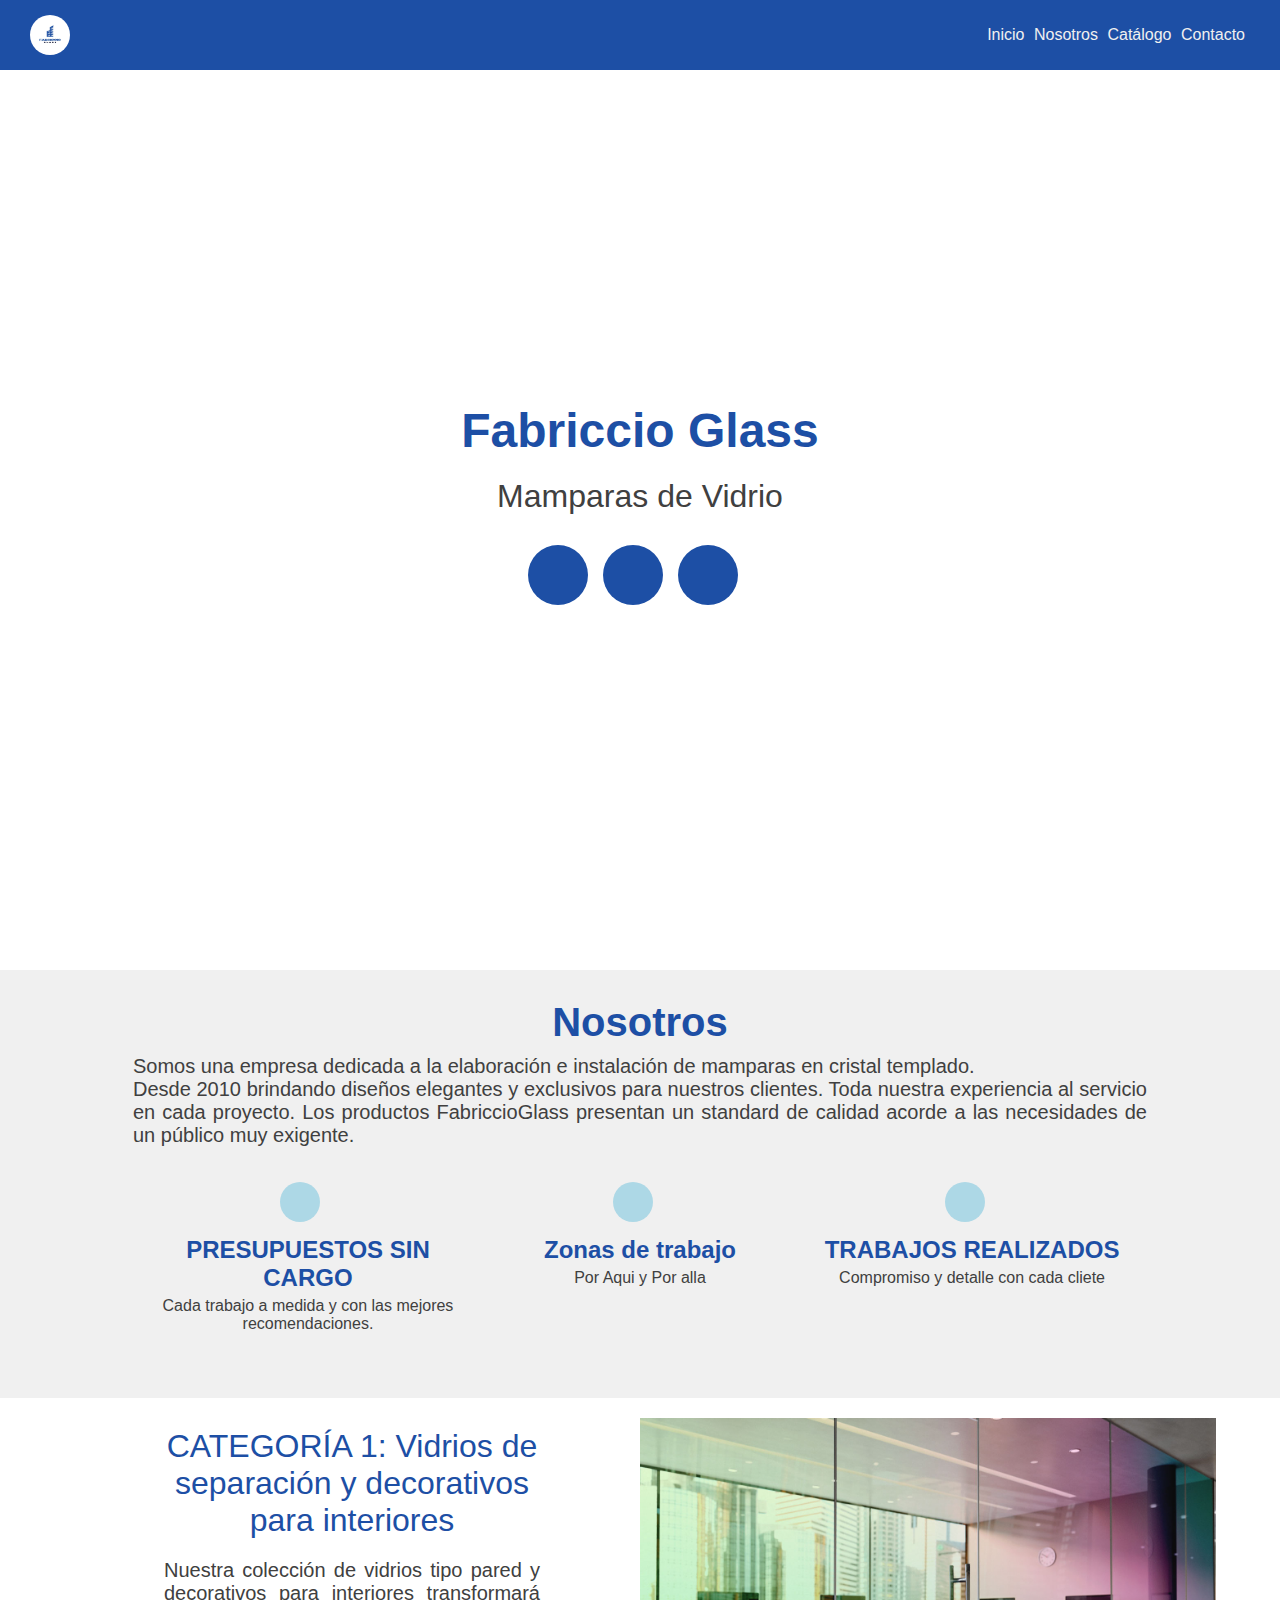
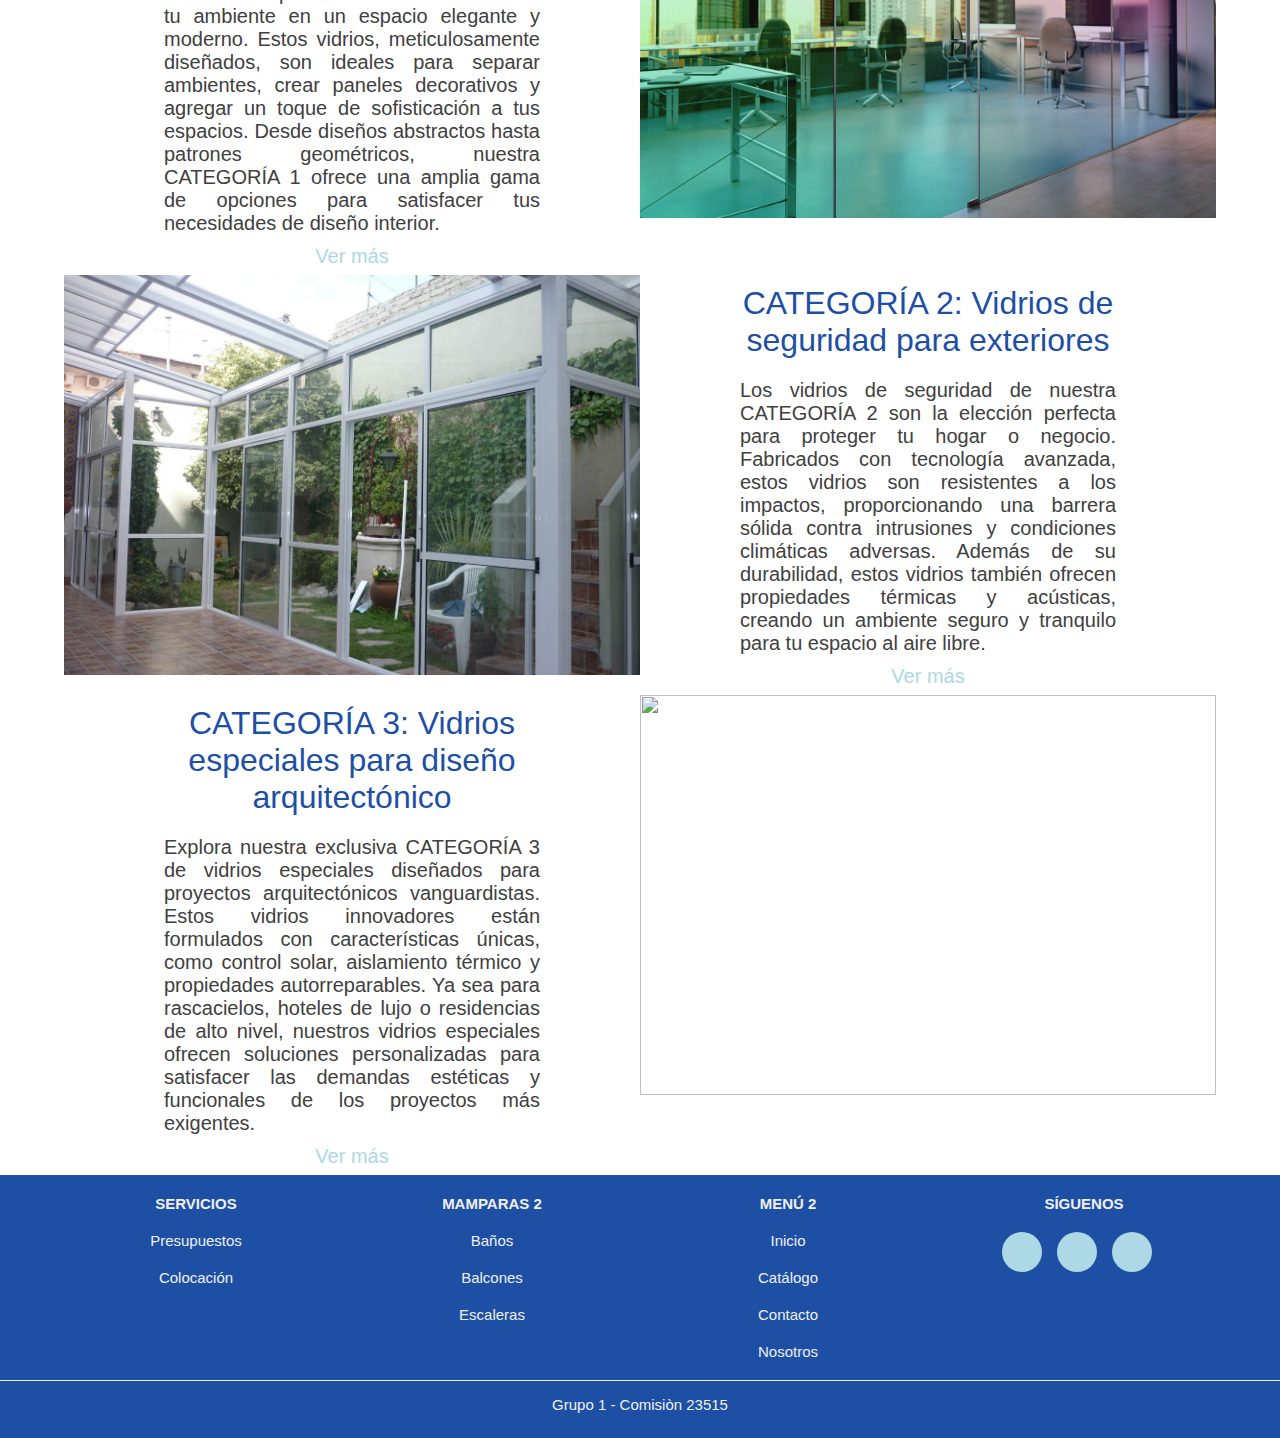
==== index.html @ 11f50d9c "Add files via upload" ====
<!DOCTYPE html>
<html lang="es">
<head>
    <meta charset="UTF-8">
    <meta name="viewport" content="width=device-width, initial-scale=1.0">
    <link rel="icon" href="/img/logo.ico" type="image/x-icon">
    <link rel="stylesheet" href="/stylos/inicio.css">
    <link rel="stylesheet" href="https://cdnjs.cloudflare.com/ajax/libs/font-awesome/6.4.2/css/all.min.css" integrity="sha512-z3gLpd7yknf1YoNbCzqRKc4qyor8gaKU1qmn+CShxbuBusANI9QpRohGBreCFkKxLhei6S9CQXFEbbKuqLg0DA==" crossorigin="anonymous" referrerpolicy="no-referrer" />
    <title>Fabricio Glass</title>
</head>
    <body>
        <header >
            <nav class="nav">
                <img src="/img/logo.jpg" alt="" class="logo">
                <ul>
                    <li> <a href="#">Inicio</a></li>
                    <li><a href="/pages/nosotros.html" target="_blank">Nosotros</a></li>
                    <li><a href="/pages/Catalogo.html" target="_blank">Catálogo</a></li>
                    <li><a href="/pages/contacto.html" target="_blank">Contacto</a></li>
                    
                    
                </ul>        
                </nav>
        </header>
        
        <main class="main">
            <section class="hero">
                <div class="hero-tittle">
                    <h1>Fabriccio Glass</h1>
                    <p>Mamparas de Vidrio</p>
                    
                </div>
                <div class="link" >
                        <div class="social">
                            <a href="https://www.facebook.com/" target="_blank">
                                <i class="fa-brands fa-facebook-f"></i>
                            </a>
                            <a href="https://www.instagram.com/" target="_blank">
                                <i class="fa-brands fa-instagram"></i>
                            </a>
                            <a href="https://web.whatsapp.com/" target="_blank">
                                <i class="fa-brands fa-whatsapp"></i>
                            </a> 
                        </div>
                    </div>
            </section>
            <section class="nosotros">
                <div class="nosotros-info">
                    <h2>Nosotros</h2>
                    <p>Somos una empresa dedicada a la elaboración e instalación de mamparas en cristal templado.</p>
                    <p>Desde 2010 brindando diseños elegantes y exclusivos para nuestros clientes. Toda nuestra experiencia al servicio en cada proyecto. Los productos FabriccioGlass presentan un standard de calidad acorde a las necesidades de un público muy exigente.</p>
                    <div class="s3">
                        <div class="conteiner-info">
                            <div class="info-items">
                                <div class="social">
                                    <a href="/pages/"target="_blank"><i class="fa-solid fa-file-invoice-dollar"></i></a></div>
                                    <h3>PRESUPUESTOS SIN CARGO</h3>
                                    <p>Cada trabajo a medida y con las mejores recomendaciones.</p>
                                </div>
                            <div class="info-items">
                                <div class="social">
                                    <a  href="/pages/"target="_blank">
                                        <i class="fa-regular fa-map"></i>
                                    </a>
                                </div>
                                <h3>Zonas de trabajo</h3>
                                <p>Por Aqui y Por alla</p>
                            </div>
                            <div class="info-items">
                                <div class="social">
                                    <a href="/pages/" target="_blank">
                                        <i class="fa-solid fa-handshake"></i>
                                    </a>
                                </div>
                                <h3>TRABAJOS REALIZADOS</h3>
                                <p>Compromiso y detalle con cada cliete</p>
                            </div>
                        </div>
                    </div>
                </div>
            </section>
            <section class="catalogo">
                <div class="bloque-categoria">
                    <div class="texto-catalogo">
                        <h3>CATEGORÍA 1: Vidrios de separación y decorativos para interiores </h3>
                        <span>Nuestra colección de vidrios tipo pared y decorativos para interiores transformará tu ambiente en un espacio elegante y moderno. Estos vidrios, meticulosamente diseñados, son ideales para separar ambientes, crear paneles decorativos y agregar un toque de sofisticación a tus espacios. Desde diseños abstractos hasta patrones geométricos, nuestra CATEGORÍA 1 ofrece una amplia gama de opciones para satisfacer tus necesidades de diseño interior.
                        </span>
                        <div class="span-categoria">
                            <a href="/pages/" target="_blank"><span>Ver más</span></a>
                        </div>
                    </div>
                    <div class="img-catalogo">
                        <img src="/img/vidrio-interior.jpg" alt="">
                    </div>
                </div>
                <div class="bloque-categoria">
                    <div class="img-catalogo">
                        <img src="/img/vidrio-seguridad.jpg" alt="portada-mamparas-escaleras">
                    </div>
                    <div class="texto-catalogo">
                        <h3>CATEGORÍA 2: Vidrios de seguridad para exteriores</h3>
                        <span>Los vidrios de seguridad de nuestra CATEGORÍA 2 son la elección perfecta para proteger tu hogar o negocio. Fabricados con tecnología avanzada, estos vidrios son resistentes a los impactos, proporcionando una barrera sólida contra intrusiones y condiciones climáticas adversas. Además de su durabilidad, estos vidrios también ofrecen propiedades térmicas y acústicas, creando un ambiente seguro y tranquilo para tu espacio al aire libre.
                        </span>
                        <div class="span-categoria">
                            <a href="/pages/" target="_blank"><span>Ver más</span></a>
                        </div>
                    </div>
                </div>
                <div class="bloque-categoria">
                    <div class="texto-catalogo">
                        <h3>CATEGORÍA 3: Vidrios especiales para diseño arquitectónico</h3>
                        <span>Explora nuestra exclusiva CATEGORÍA 3 de vidrios especiales diseñados para proyectos arquitectónicos vanguardistas. Estos vidrios innovadores están formulados con características únicas, como control solar, aislamiento térmico y propiedades autorreparables. Ya sea para rascacielos, hoteles de lujo o residencias de alto nivel, nuestros vidrios especiales ofrecen soluciones personalizadas para satisfacer las demandas estéticas y funcionales de los proyectos más exigentes.
                        </span>
                        <div class="span-categoria">
                            <a href="/pages/" target="_blank"><span>Ver más</span></a>
                        </div>
                    </div>
                    <div class="img-catalogo">
                        <img src="/img/escalera-madera.jpg" alt="">
                    </div>
                </div>
            </section>
            <section class="contacto"></section>
        </main>

        <footer class="footer">
            <div class="conteiner-footer">
                <div class="footer_link">
                    <div class="link">
                        <h3>Servicios</h3>
                        <ul>
                            <li><a href="/pages/contacto.html#consultas" target="_blank">Presupuestos</a></li></li>
                            <li><a href="/pages/nosotros.html#servicios" target="_blank">Colocación</a></li></li>
                        </ul>
                    </div>
                    <div class="link">
                        <h3>Mamparas 2</h3>
                        <ul>
                            <li><a href="/pages/" target="_blank">Baños</a></li>
                            <li><a href="/pages/Catalogo.html#balcones" target="_blank">Balcones</a></li>
                            <li><a href="/pages/Catalogo.html#escaleras" target="_blank">Escaleras</a></li>
                        </ul>
                    </div>
                    <div class="link">
                        <h3>Menú 2</h3>
                        <ul>
                            <li><a href="#">Inicio</a></li>
                            <li><a href="/pages/Catalogo.html" target="_blank" >Catálogo</a></li>
                            <li><a href="/pages/contacto.html" target="_blank" >Contacto</a></li>
                            <li><a href="/pages/nosotros.html" target="_blank" >Nosotros</a></li>
                        </ul>
                    </div>
                    <div class="link" >
                        <h3>Síguenos</h3>
                        <div class="social">
                            <a href="https://www.facebook.com/" target="_blank">
                                <i class="fa-brands fa-facebook-f"></i>
                            </a>
                            <a href="https://www.instagram.com/" target="_blank">
                                <i class="fa-brands fa-instagram"></i>
                            </a>
                            <a href="https://web.whatsapp.com/" target="_blank">
                                <i class="fa-brands fa-whatsapp"></i>
                            </a> 
                        </div>
                    </div>
                </div>

                <div class="footer-text">
                    <p>Grupo 1 - Comisiòn 23515</p>
                </div>
            </div>  
        </footer>
    </body>
</html>
---- stylos/inicio.css ----
:root {
    --color_prinipal: #1d4fa5;
    --color_secundario: #404040;
    --color_base: #f0f0f0;
    --fuente_primcipal: Arial, sans-serif;
}

* {
    box-sizing: border-box;
    font-family: var(--fuente_primcipal);
    margin: 0;
    padding: 0;
    text-decoration: none;
    list-style: none;
}
/*-------ESTILO HEADER--------------*/
/*-------ESTILO NAV--------------*/
/* Estilos BARRA DE NAVEGACIÓN */
nav {
    background-color: var(--color_prinipal);
    color: var(--color_base);
    padding: 15px 30px;
    display: flex;
    justify-content: space-between;
    align-items: center;
}

nav li {
    display: inline;
    margin-right: 5px;
    
}

nav a {
    color: var(--color_base);
    padding: 10px 0;  
}

nav a:hover {
    border-bottom: 1px solid lightblue;
font-size: 18px;
}

nav img {
    height: 40px;
    width: 40px;
    border-radius: 25px;
}

/*-------ESTILO MAIN--------------*/
main{
    display: flex;
    flex-direction: column;
}
/*-------ESTILO SECCION HERO--------------*/
.hero{
    display: flex;
    flex-direction: column;
    max-width: 100%;
    height: 100vh;
    justify-content: center;
    align-items: center;
    background-image:url(../img/balcon-barandas-cristal.jpg);
    background-size:cover;
    background-position: center;
    background-repeat:no-repeat;
    background-attachment: fixed;
}

.hero-tittle{
    width: 70%;
    text-align: center;
    justify-content: center;
}
.hero-tittle h1{
    font-size: 3rem;
    color: var(--color_prinipal);
    font-weight: 800;
    padding-bottom: 20px;
}
.hero-tittle p{
    font-size: 2rem;
    color: var(--color_secundario);
    padding-bottom: 30px;
}

/*-------hero-boton contacto--------------*/
.hero .social i{
    display: inline-block;
    min-height: 60px;
    width: 60px;
    text-align: center;
    line-height: 60px;
    font-size: 30px;
    background-color: var(--color_prinipal);
}
.hero .social i:hover {
    background-color: var(--color_base);
    color: var(--color_prinipal);
    box-shadow: 0 0 20px var(--color_prinipal);
}


/*-------ESTILO SECCION NOSOTROS--------------*/
.nosotros{
    width: 100%;
    background-color: var(--color_base);
    margin-bottom: 20px;
}

.nosotros-info{
    width: 80%;
    text-align: justify;
    margin: auto;
    padding: 30px 5px;
    
}

.nosotros-info h2{
    margin-bottom: 10px;
    text-align: center;
    font-size: 2.5rem;
    color: var(--color_prinipal);
}
.nosotros-info p{
    font-size: 20px;
    color: var(--color_secundario);
}
/* SECCION 3--info */

.s3 {
    height: auto;
    width: 100%;
    max-width: 1500px;
}

.conteiner-info {
    display: flex;
    flex-wrap: wrap;
    max-width: 1500px;
    justify-content: space-evenly;
}


.info-items {
    display: block;
    text-align: center;
    width: 30%;
    margin: 35px 5px;
}

.info-items h3 {
    color: var(--color_prinipal);
    font-size: 1.5rem;
}

.info-items p {
    color: var(--color_secundario);
    font-size: 1rem;
    margin-top: 5px;
}
.info-items a {
    cursor: pointer;
}
.info-items a:hover {
    cursor: pointer;
}


/*--------------------------------*/
/* --------SECCION-CATÁLOGO---------- */
.catalogo{
    max-width: 100%;
    height: 100%;
}
.bloque-categoria{
    width: 90%;
    height: 100%;
    background-color: white;
    display: flex;
    flex-wrap: wrap;
    margin: auto;
}

.texto-catalogo{
    width: 50%;
    height: 100%;
    padding: 10px 100px;
    text-align: justify;
    justify-content: center;
    align-items: center;
    margin: auto;
}

.texto-catalogo h3{
    text-align: center;
    font-size: 2rem;
    font-weight: 400;
    color: var(--color_prinipal);
    margin-bottom: 20px;
}

.texto-catalogo span{
    color: var(--color_secundario);
    font-size: 20px;
}
.span-categoria{
    width: 100%;
    height: 20px;
    text-align: center;
    margin-top: 10px;
}

.span-categoria span{
    font-size: 20px;
    font-weight: 500;
    color: lightblue;
}
.span-categoria span:hover{
    cursor: pointer;
    font-size: 35px;
    color: var(--color_prinipal);
}
/*---------SCCION CATALOGO*/
.img-catalogo{
    width: 50%;
    height: 100%;
}
.img-catalogo img{
    width: 100%;
    height:400px;
    object-fit: cover;
}
/* --------SECCION FOOTER---------- */

.footer{
    padding: 20px 0 10px 0;
    background-color: var(--color_prinipal);
}

.conteiner-footer {
    text-align: center;
}

.footer_link {
    display: flex;
    flex-wrap: wrap;
    justify-content: space-evenly;
}

.link {
    width: 200px;
}

.link h3 {
    font-size: 15px;
    color: var(--color_base);
    text-transform: uppercase;
    margin-bottom: 20px;
}

.link a {
    font-size: 15px;
    color: var(--color_base);
    display: block;
    margin-bottom: 20px;
}

.link a:hover {
    font-size: 20px;
}

.social {
    display: flex;
    justify-content: center;
}

.social i {
    display: inline-block;
    min-height: 40px;
    width: 40px;
    background-color: lightblue;
    margin: 0 15px 10px 0;
    text-align: center;
    line-height: 40px;
    border-radius: 50%;
    color: var(--color_base);
    font-size: 20px;
}

.social i:hover {
    background-color: rgb(26, 26, 158);
    box-shadow: 0 0 20px lightblue;
}

.footer-text {
    display: flex;
    justify-content: center;
    padding: 15px;
    border-top: 1px solid var(--color_base);
}

.footer-text p {
    font-size: 15px;
    color: var(--color_base);
}

@media(max-width:990px) {
    .info-items{
        width: 70%;
    }
    .texto-catalogo{
        width: 100%;
        padding: 20px;
    }
    .img-catalogo{
        width: 100%;

    }
    .footer {
        padding: 30px;
    }

    .footer-link {
        flex-direction: column;
        align-items: center;
        text-align: center;
    }

    .social {
        justify-content: center;
    }

    .footer-text {
        text-align: center;
    }
}
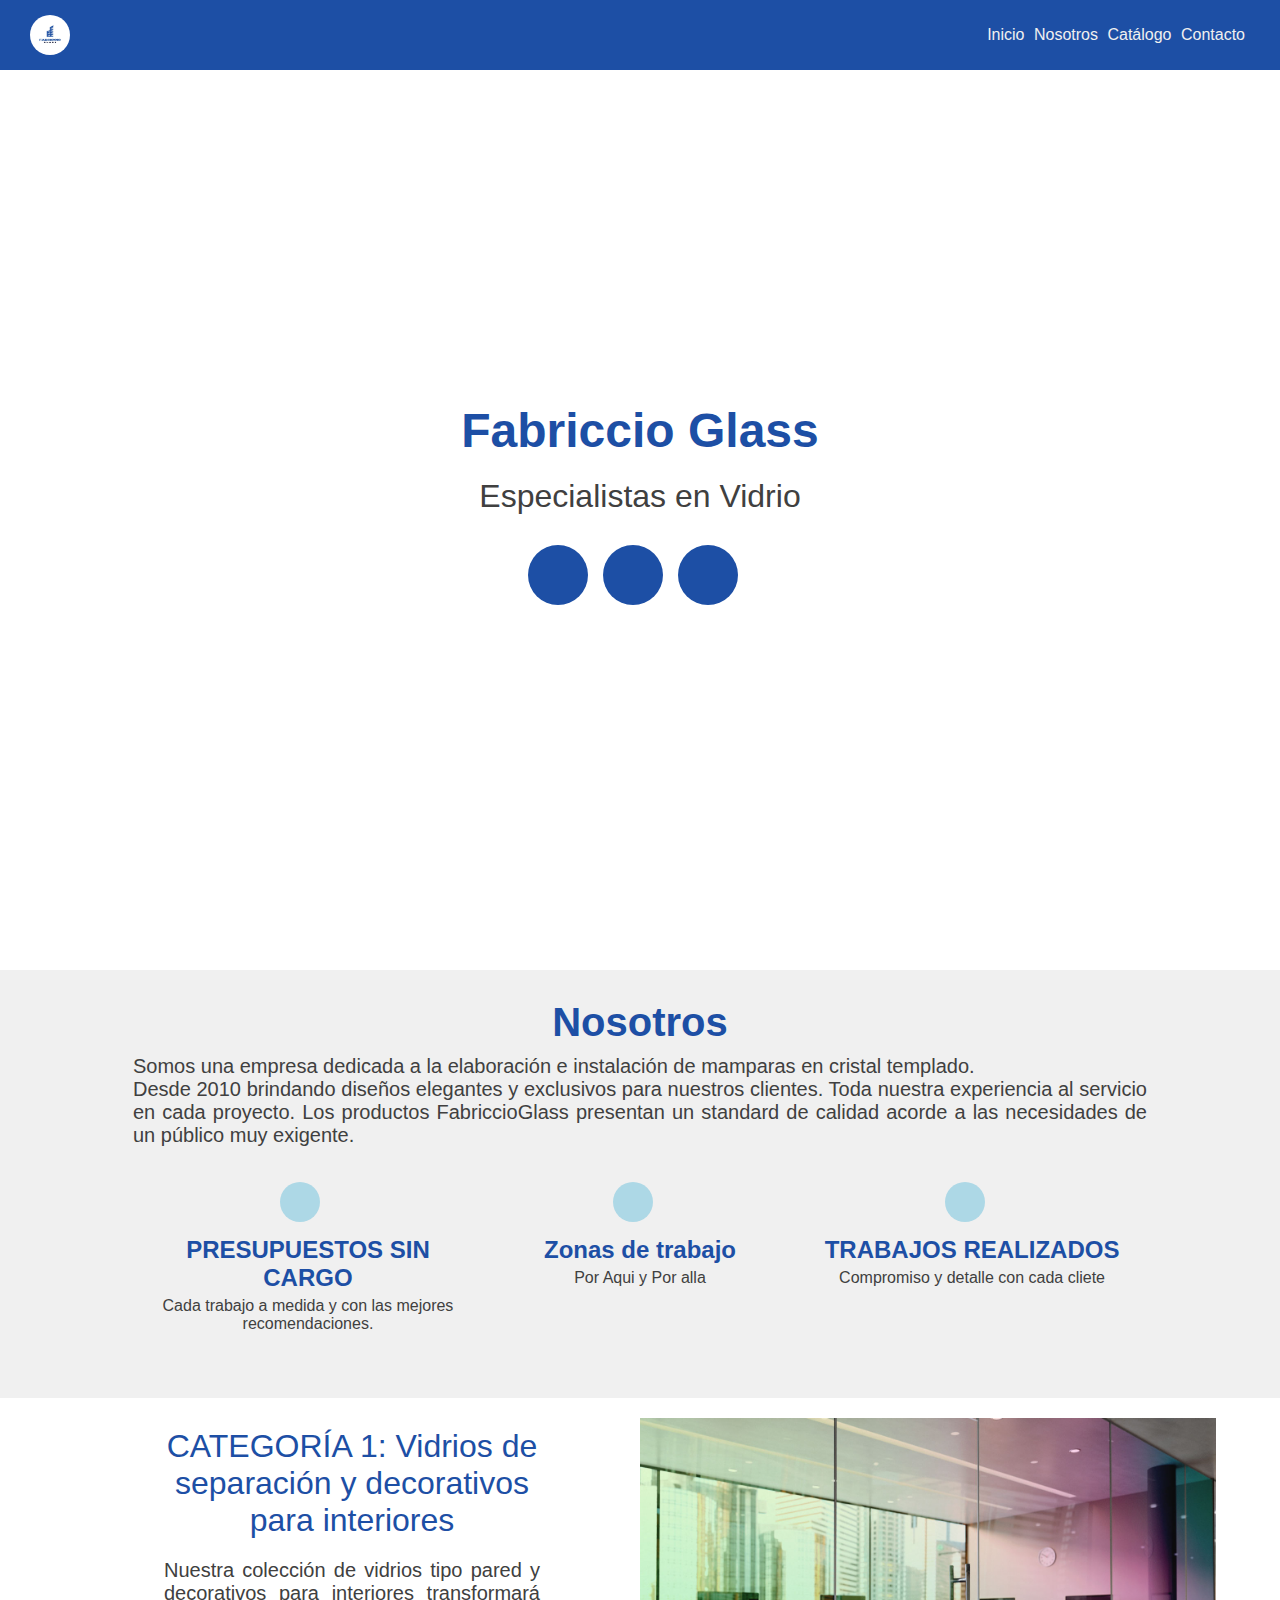
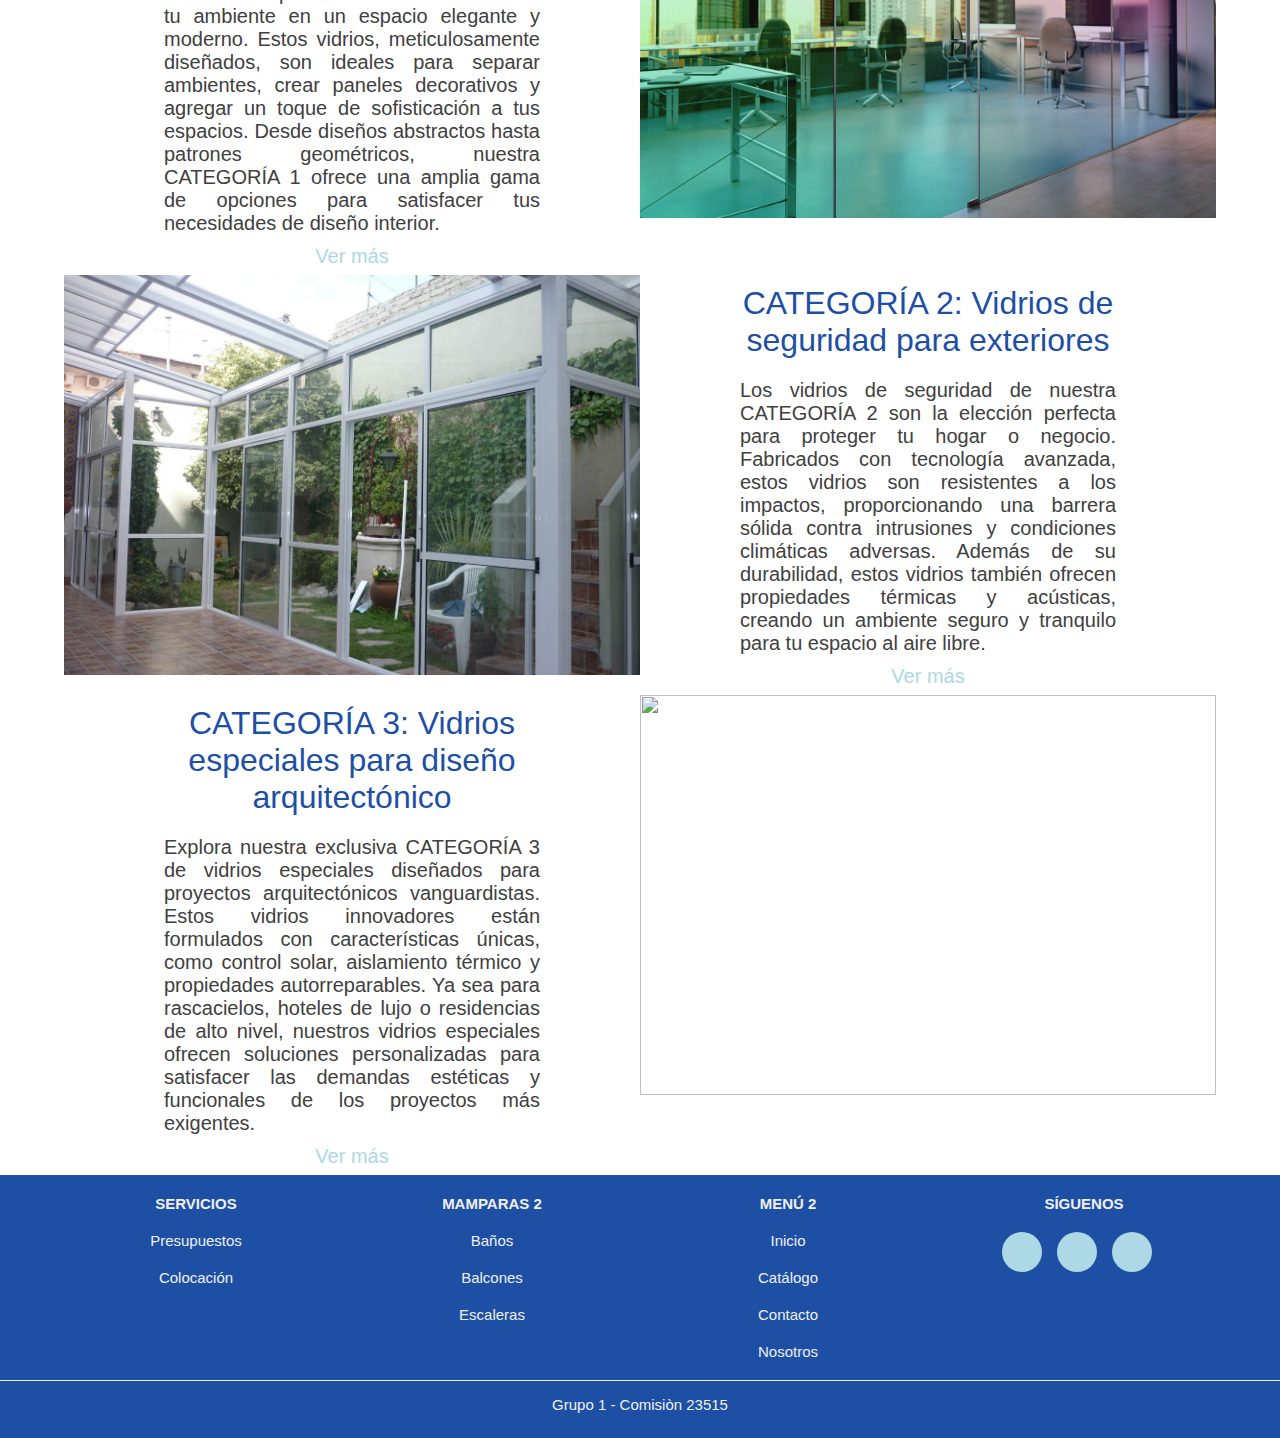
==== commit 156945f3: "Update index.html" ====
--- a/index.html
+++ b/index.html
@@ -27,7 +27,7 @@
             <section class="hero">
                 <div class="hero-tittle">
                     <h1>Fabriccio Glass</h1>
-                    <p>Mamparas de Vidrio</p>
+                    <p>Especialistas en Vidrio</p>
                     
                 </div>
                 <div class="link" >
@@ -172,4 +172,4 @@
             </div>  
         </footer>
     </body>
-</html>+</html>
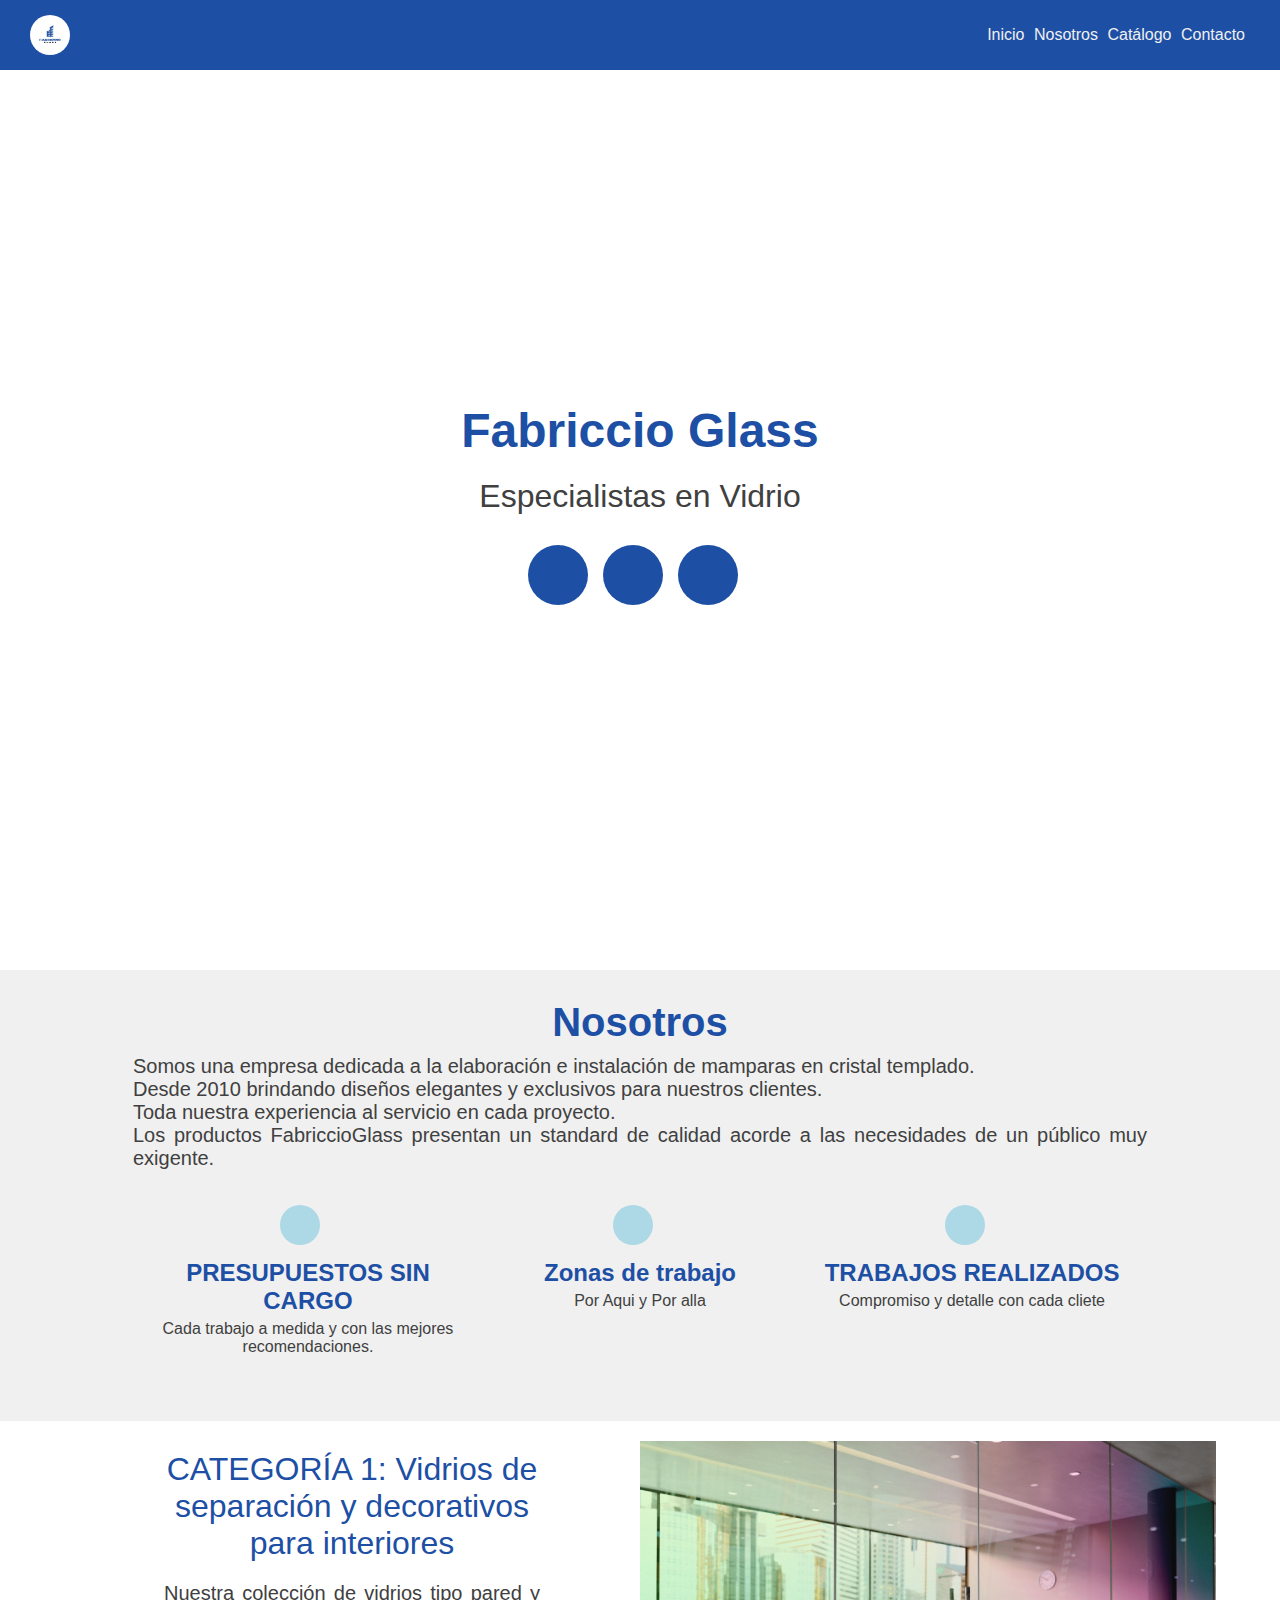
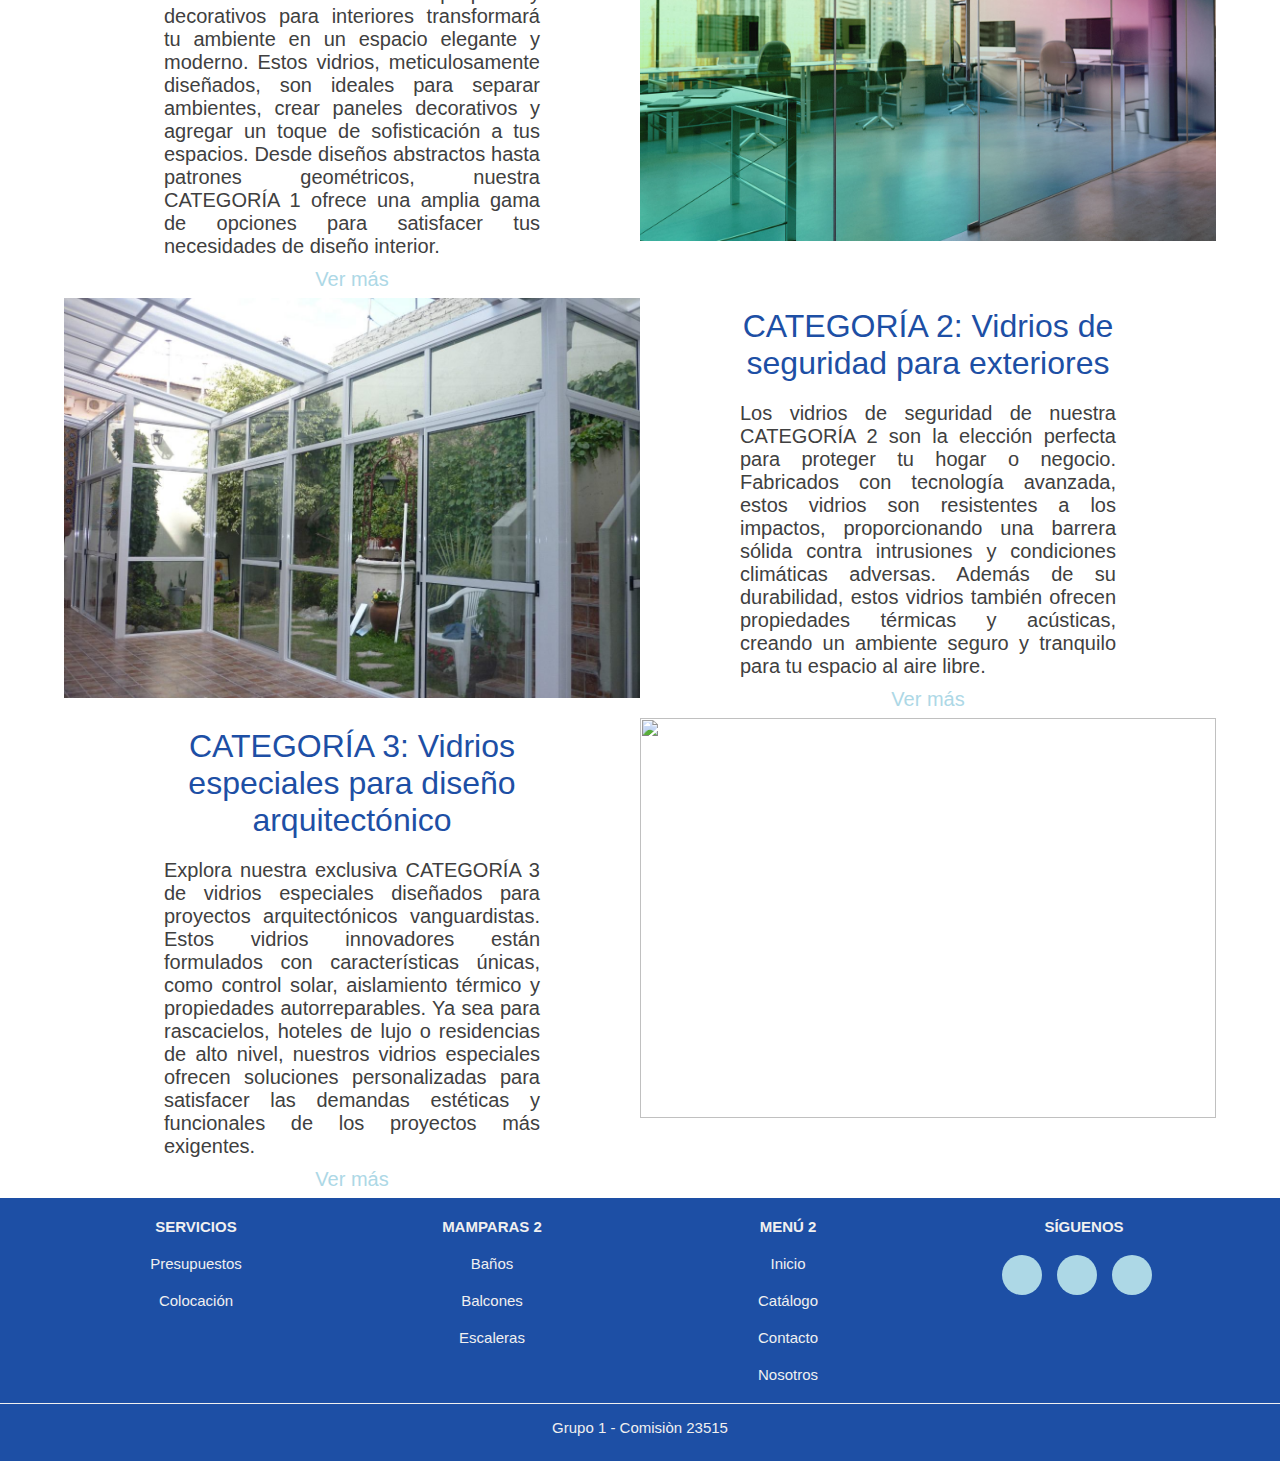
==== commit 976c5648: "Update index.html" ====
--- a/index.html
+++ b/index.html
@@ -48,7 +48,9 @@
                 <div class="nosotros-info">
                     <h2>Nosotros</h2>
                     <p>Somos una empresa dedicada a la elaboración e instalación de mamparas en cristal templado.</p>
-                    <p>Desde 2010 brindando diseños elegantes y exclusivos para nuestros clientes. Toda nuestra experiencia al servicio en cada proyecto. Los productos FabriccioGlass presentan un standard de calidad acorde a las necesidades de un público muy exigente.</p>
+                    <p>Desde 2010 brindando diseños elegantes y exclusivos para nuestros clientes. </p>
+                    <p>Toda nuestra experiencia al servicio en cada proyecto.  </p>
+                    <p>Los productos FabriccioGlass presentan un standard de calidad acorde a las necesidades de un público muy exigente.</p>
                     <div class="s3">
                         <div class="conteiner-info">
                             <div class="info-items">
@@ -86,7 +88,7 @@
                         <span>Nuestra colección de vidrios tipo pared y decorativos para interiores transformará tu ambiente en un espacio elegante y moderno. Estos vidrios, meticulosamente diseñados, son ideales para separar ambientes, crear paneles decorativos y agregar un toque de sofisticación a tus espacios. Desde diseños abstractos hasta patrones geométricos, nuestra CATEGORÍA 1 ofrece una amplia gama de opciones para satisfacer tus necesidades de diseño interior.
                         </span>
                         <div class="span-categoria">
-                            <a href="/pages/" target="_blank"><span>Ver más</span></a>
+                            <a href="/pages/catalogo.html" target="_blank"><span>Ver más</span></a>
                         </div>
                     </div>
                     <div class="img-catalogo">
@@ -102,7 +104,7 @@
                         <span>Los vidrios de seguridad de nuestra CATEGORÍA 2 son la elección perfecta para proteger tu hogar o negocio. Fabricados con tecnología avanzada, estos vidrios son resistentes a los impactos, proporcionando una barrera sólida contra intrusiones y condiciones climáticas adversas. Además de su durabilidad, estos vidrios también ofrecen propiedades térmicas y acústicas, creando un ambiente seguro y tranquilo para tu espacio al aire libre.
                         </span>
                         <div class="span-categoria">
-                            <a href="/pages/" target="_blank"><span>Ver más</span></a>
+                            <a href="/pages/catalogo.html" target="_blank"><span>Ver más</span></a>
                         </div>
                     </div>
                 </div>
@@ -112,7 +114,7 @@
                         <span>Explora nuestra exclusiva CATEGORÍA 3 de vidrios especiales diseñados para proyectos arquitectónicos vanguardistas. Estos vidrios innovadores están formulados con características únicas, como control solar, aislamiento térmico y propiedades autorreparables. Ya sea para rascacielos, hoteles de lujo o residencias de alto nivel, nuestros vidrios especiales ofrecen soluciones personalizadas para satisfacer las demandas estéticas y funcionales de los proyectos más exigentes.
                         </span>
                         <div class="span-categoria">
-                            <a href="/pages/" target="_blank"><span>Ver más</span></a>
+                            <a href="/pages/catalogo.html" target="_blank"><span>Ver más</span></a>
                         </div>
                     </div>
                     <div class="img-catalogo">
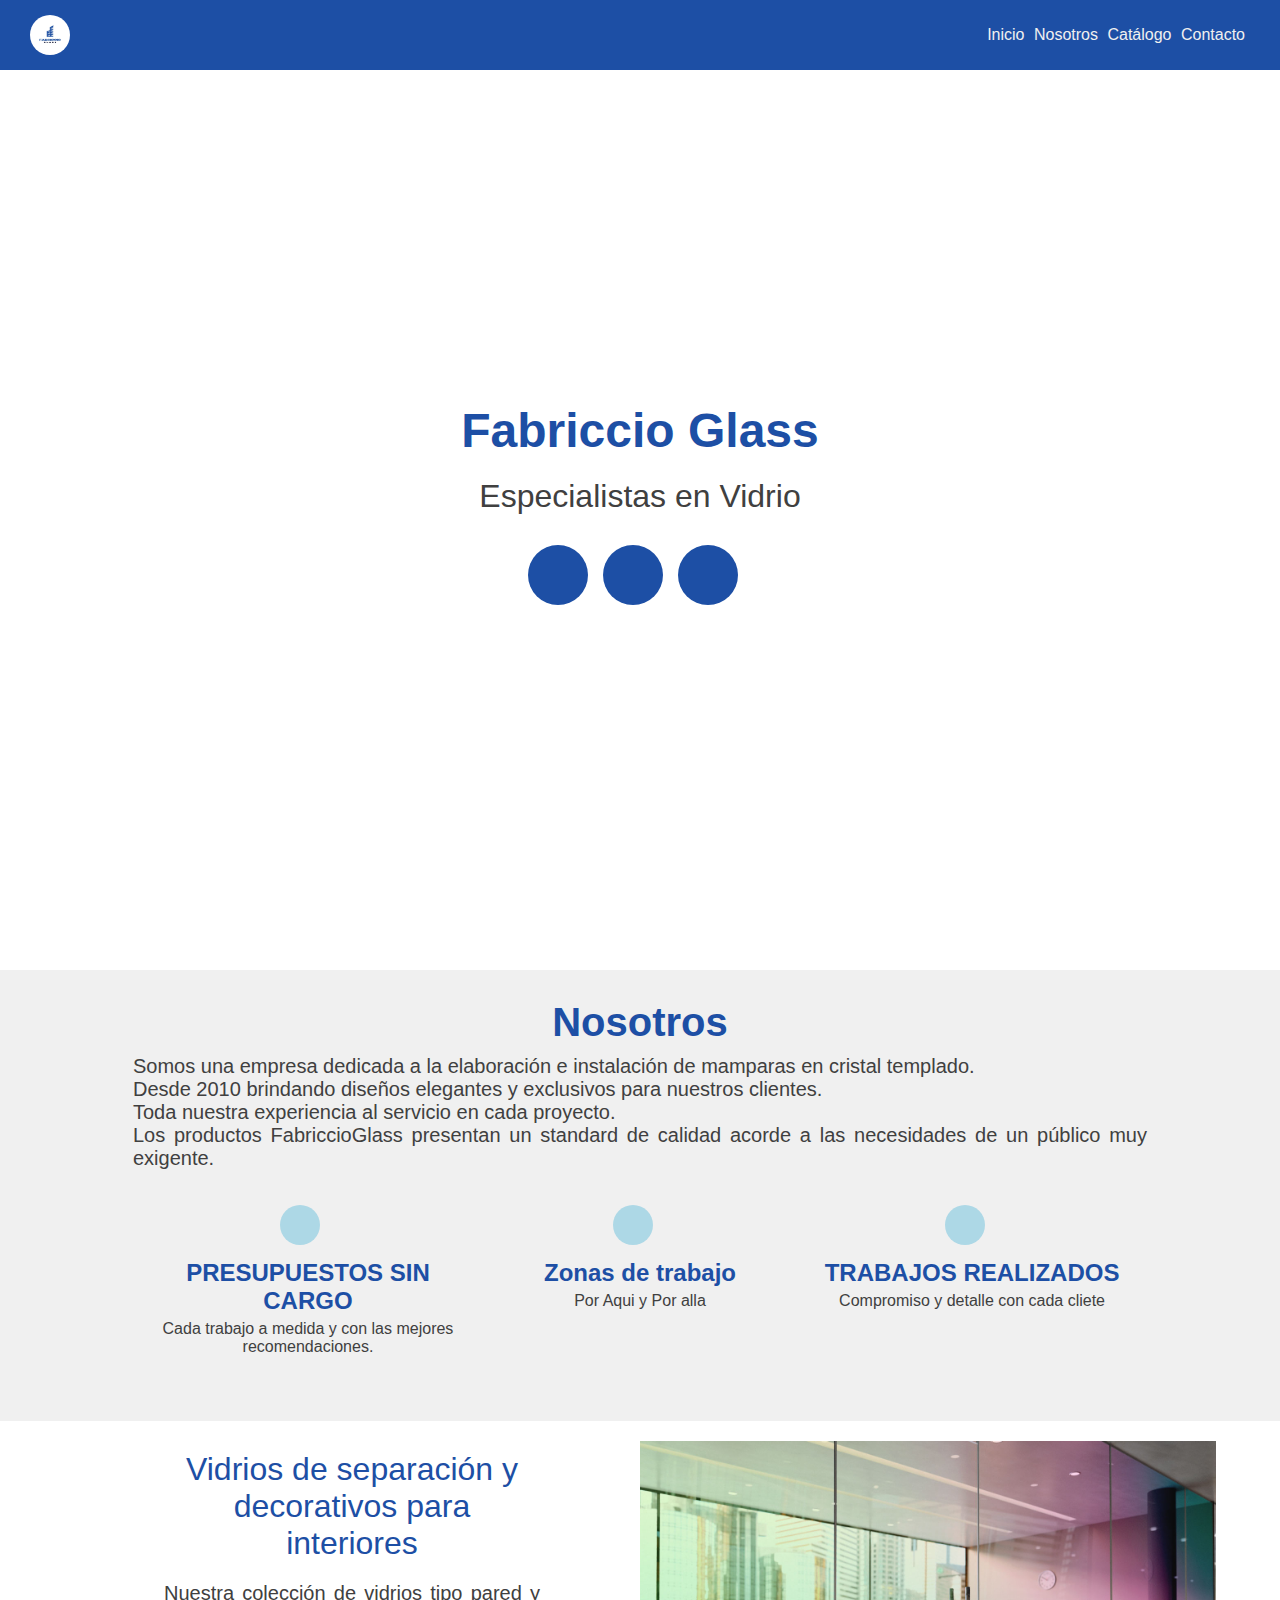
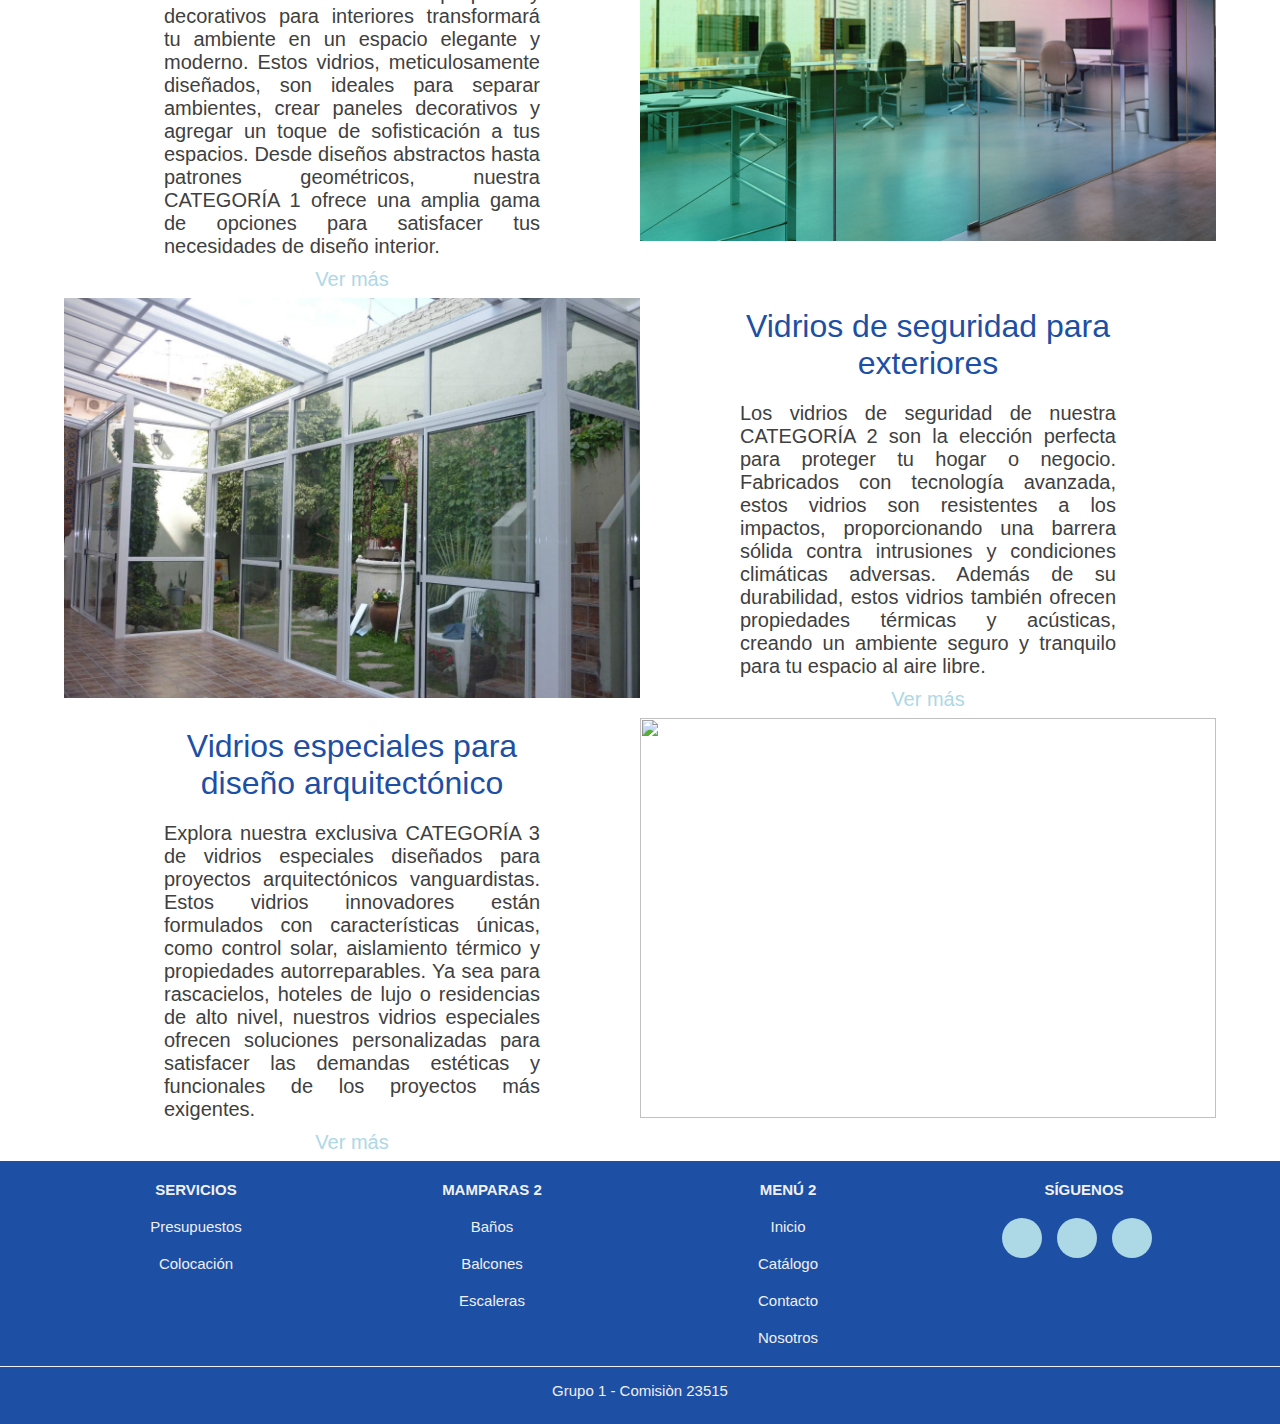
==== commit 10c055e1: "hs-categorias-index.html" ====
--- a/index.html
+++ b/index.html
@@ -84,11 +84,11 @@
             <section class="catalogo">
                 <div class="bloque-categoria">
                     <div class="texto-catalogo">
-                        <h3>CATEGORÍA 1: Vidrios de separación y decorativos para interiores </h3>
+                        <h3>Vidrios de separación y decorativos para interiores </h3>
                         <span>Nuestra colección de vidrios tipo pared y decorativos para interiores transformará tu ambiente en un espacio elegante y moderno. Estos vidrios, meticulosamente diseñados, son ideales para separar ambientes, crear paneles decorativos y agregar un toque de sofisticación a tus espacios. Desde diseños abstractos hasta patrones geométricos, nuestra CATEGORÍA 1 ofrece una amplia gama de opciones para satisfacer tus necesidades de diseño interior.
                         </span>
                         <div class="span-categoria">
-                            <a href="/pages/catalogo.html" target="_blank"><span>Ver más</span></a>
+                            <a href="/pages/catalogo.html#corredizas" target="_blank"><span>Ver más</span></a>
                         </div>
                     </div>
                     <div class="img-catalogo">
@@ -100,21 +100,21 @@
                         <img src="/img/vidrio-seguridad.jpg" alt="portada-mamparas-escaleras">
                     </div>
                     <div class="texto-catalogo">
-                        <h3>CATEGORÍA 2: Vidrios de seguridad para exteriores</h3>
+                        <h3>Vidrios de seguridad para exteriores</h3>
                         <span>Los vidrios de seguridad de nuestra CATEGORÍA 2 son la elección perfecta para proteger tu hogar o negocio. Fabricados con tecnología avanzada, estos vidrios son resistentes a los impactos, proporcionando una barrera sólida contra intrusiones y condiciones climáticas adversas. Además de su durabilidad, estos vidrios también ofrecen propiedades térmicas y acústicas, creando un ambiente seguro y tranquilo para tu espacio al aire libre.
                         </span>
                         <div class="span-categoria">
-                            <a href="/pages/catalogo.html" target="_blank"><span>Ver más</span></a>
+                            <a href="/pages/catalogo.html#balcones" target="_blank"><span>Ver más</span></a>
                         </div>
                     </div>
                 </div>
                 <div class="bloque-categoria">
                     <div class="texto-catalogo">
-                        <h3>CATEGORÍA 3: Vidrios especiales para diseño arquitectónico</h3>
+                        <h3>Vidrios especiales para diseño arquitectónico</h3>
                         <span>Explora nuestra exclusiva CATEGORÍA 3 de vidrios especiales diseñados para proyectos arquitectónicos vanguardistas. Estos vidrios innovadores están formulados con características únicas, como control solar, aislamiento térmico y propiedades autorreparables. Ya sea para rascacielos, hoteles de lujo o residencias de alto nivel, nuestros vidrios especiales ofrecen soluciones personalizadas para satisfacer las demandas estéticas y funcionales de los proyectos más exigentes.
                         </span>
                         <div class="span-categoria">
-                            <a href="/pages/catalogo.html" target="_blank"><span>Ver más</span></a>
+                            <a href="/pages/catalogo.html#escaleras" target="_blank"><span>Ver más</span></a>
                         </div>
                     </div>
                     <div class="img-catalogo">
